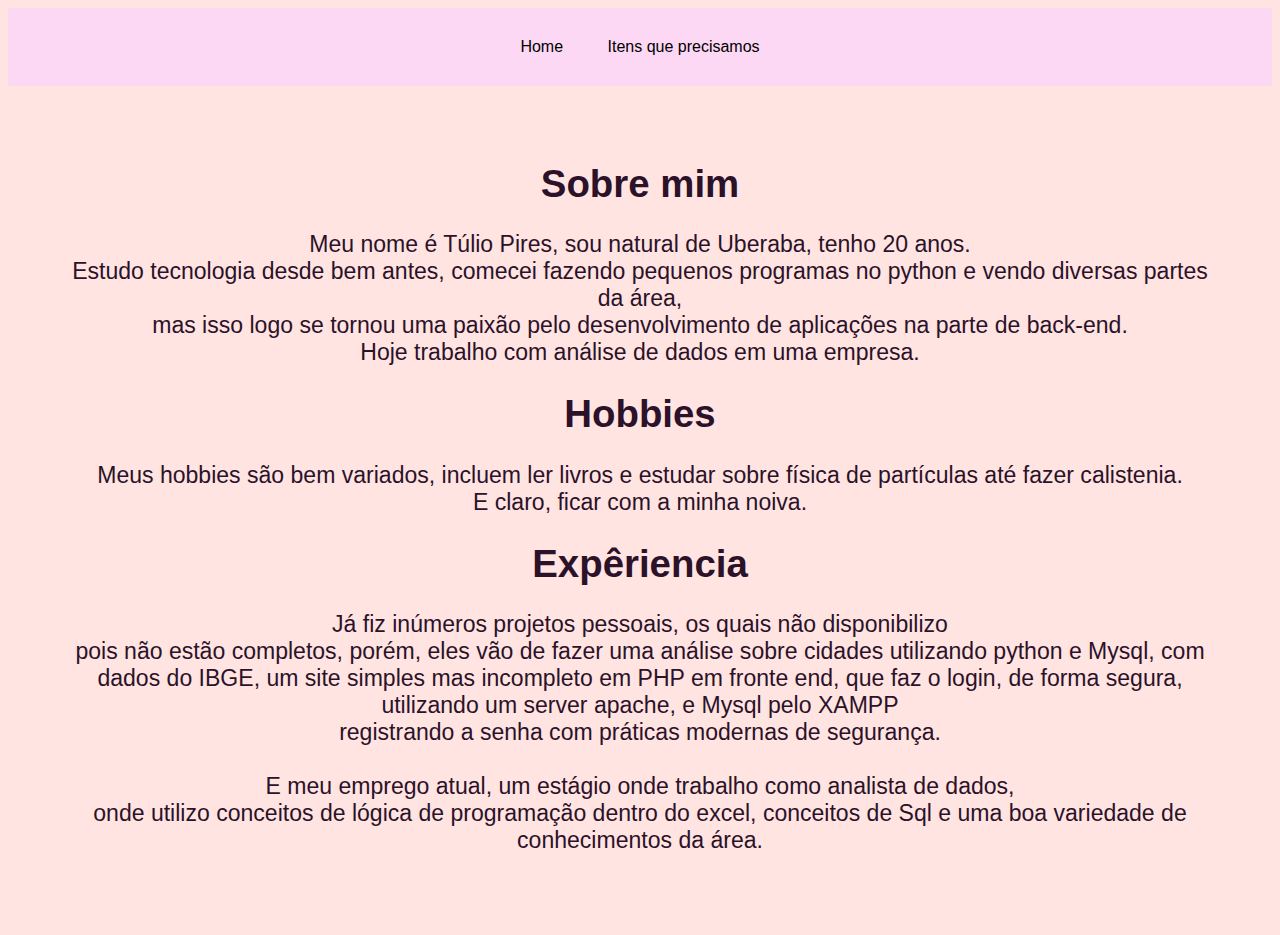
==== Itens.html @ 4318012a "Commit transformando em site de casamento" ====
<!DOCTYPE html>
<html lang="en">
<head>
    <meta charset="UTF-8">
    <meta name="viewport" content="width=device-width, initial-scale=1.0">
    <title>Página inicial Casamento</title>
    <link rel="stylesheet" href="estilo.css">
</head>
<body>
    <header>
        <nav>
            <ul>
                <li><a id="navegacao" href="index.html"> Home </a></li>
                <li><a id="navegacao" href="Itens.html">Itens que precisamos</a></li>
            </ul>
        </nav>
    </header>

    <main>
        <h1>Sobre mim</h1>
            <p class="texto">
                Meu nome é Túlio Pires, sou natural de Uberaba, tenho 20 anos. <br>
                Estudo tecnologia desde bem antes, comecei fazendo pequenos programas no python e vendo diversas partes da área,<br>
                mas isso logo se tornou uma paixão pelo desenvolvimento de aplicações na parte de back-end.<br>
                Hoje trabalho com análise de dados em uma empresa.
            </p>
        <h1>Hobbies</h1>
            <p class="texto">       
                Meus hobbies são bem variados, incluem ler livros e estudar sobre física de partículas até fazer calistenia. <br>
                E claro, ficar com a  minha noiva.
            </p>
        <h1>Expêriencia</h1>
            <p class="texto">
                Já fiz inúmeros projetos pessoais, os quais não disponibilizo <br>
                pois não estão completos, porém, eles vão de fazer uma análise
                sobre cidades utilizando python e Mysql, com <br>
                dados do IBGE, um site simples mas incompleto em PHP em fronte end, que faz
                o login, de forma segura, utilizando um server apache, e Mysql pelo XAMPP <br>
                registrando a senha com práticas modernas de segurança.<br>
                <br>
                E meu emprego atual, um estágio onde trabalho como analista de dados,<br>
                onde utilizo conceitos de lógica de programação dentro do excel, conceitos de Sql
                e uma boa variedade de conhecimentos da área.
            </p>
    </main>
</body>
</html>
---- estilo.css ----
.poppins-medium {
    font-family: "Poppins", sans-serif;
    font-weight: 500;
    font-style: normal;
  }
body{  
    text-align: center;
    background-color:mistyrose ;
}
header{
    display: block;
    background-color: #fdd8f4;
    padding: 20px;
    font-family: 'Poppins', 'Arial Narrow', sans-serif;
}
ul{
    margin: 5px;
    padding:5px;
}
li{
    border-radius: 10px;
    list-style: none; 
    margin: 10px;
    padding: 5px;
    margin: 5px;
    display: inline;
}
a{
    text-decoration:none;
    border-radius: 10px;
    padding: 5px;
    margin: 5px;
    color: rgb(0, 0, 0);
}
li a:hover{
    background-color: #505050;
    border-radius: 10px;
    padding: 5px;
    margin: 5px;
    color:rgb(255, 255, 255)

}
main{
    color: rgb(43, 18, 41);
    font-family: 'Poppins', 'Arial Narrow', Arial, sans-serif;
    font-size:larger;
    padding: 50px;
}
.texto{
    color: rgb(43, 18, 41);
    font-family: 'Poppins', 'Arial Narrow', Arial, sans-serif;
    font-size:larger;
}
#CliqueAqui{
    padding: 10px;
    background-color:ghostwhite;
}
#CliqueAqui:hover{
    padding: 10px;
    background-color:#d8adda;
    color: rgb(255, 255, 255);
}
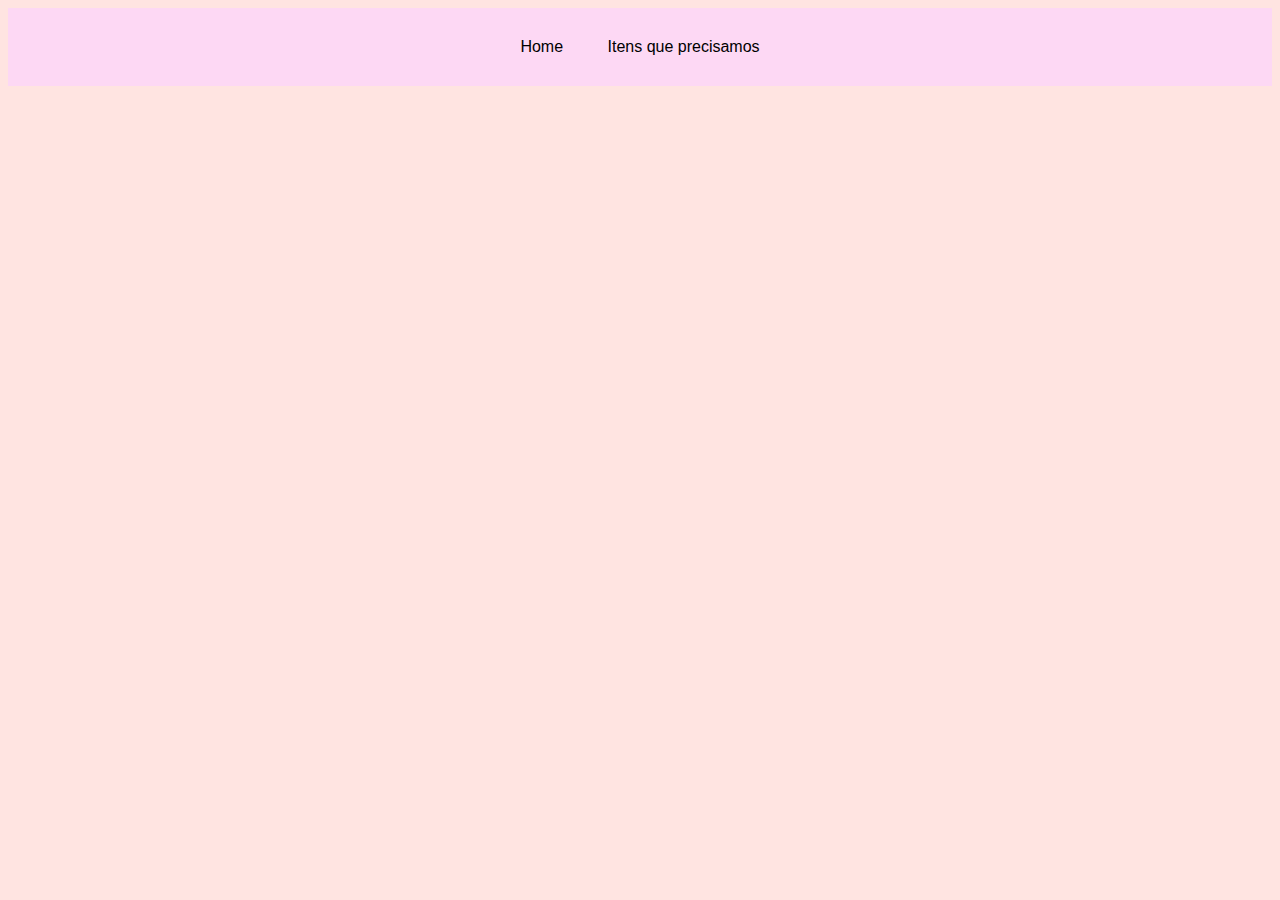
==== commit f9c81844: "Fix colors" ====
--- a/Itens.html
+++ b/Itens.html
@@ -17,31 +17,7 @@
     </header>
 
     <main>
-        <h1>Sobre mim</h1>
-            <p class="texto">
-                Meu nome é Túlio Pires, sou natural de Uberaba, tenho 20 anos. <br>
-                Estudo tecnologia desde bem antes, comecei fazendo pequenos programas no python e vendo diversas partes da área,<br>
-                mas isso logo se tornou uma paixão pelo desenvolvimento de aplicações na parte de back-end.<br>
-                Hoje trabalho com análise de dados em uma empresa.
-            </p>
-        <h1>Hobbies</h1>
-            <p class="texto">       
-                Meus hobbies são bem variados, incluem ler livros e estudar sobre física de partículas até fazer calistenia. <br>
-                E claro, ficar com a  minha noiva.
-            </p>
-        <h1>Expêriencia</h1>
-            <p class="texto">
-                Já fiz inúmeros projetos pessoais, os quais não disponibilizo <br>
-                pois não estão completos, porém, eles vão de fazer uma análise
-                sobre cidades utilizando python e Mysql, com <br>
-                dados do IBGE, um site simples mas incompleto em PHP em fronte end, que faz
-                o login, de forma segura, utilizando um server apache, e Mysql pelo XAMPP <br>
-                registrando a senha com práticas modernas de segurança.<br>
-                <br>
-                E meu emprego atual, um estágio onde trabalho como analista de dados,<br>
-                onde utilizo conceitos de lógica de programação dentro do excel, conceitos de Sql
-                e uma boa variedade de conhecimentos da área.
-            </p>
+        
     </main>
 </body>
 </html>--- a/estilo.css
+++ b/estilo.css
@@ -5,7 +5,7 @@
   }
 body{  
     text-align: center;
-    background-color:mistyrose ;
+    background-color:rgb(255, 228, 225) ;
 }
 header{
     display: block;
@@ -53,7 +53,7 @@
 }
 #CliqueAqui{
     padding: 10px;
-    background-color:ghostwhite;
+    background-color:rgb(248, 248, 255);
 }
 #CliqueAqui:hover{
     padding: 10px;
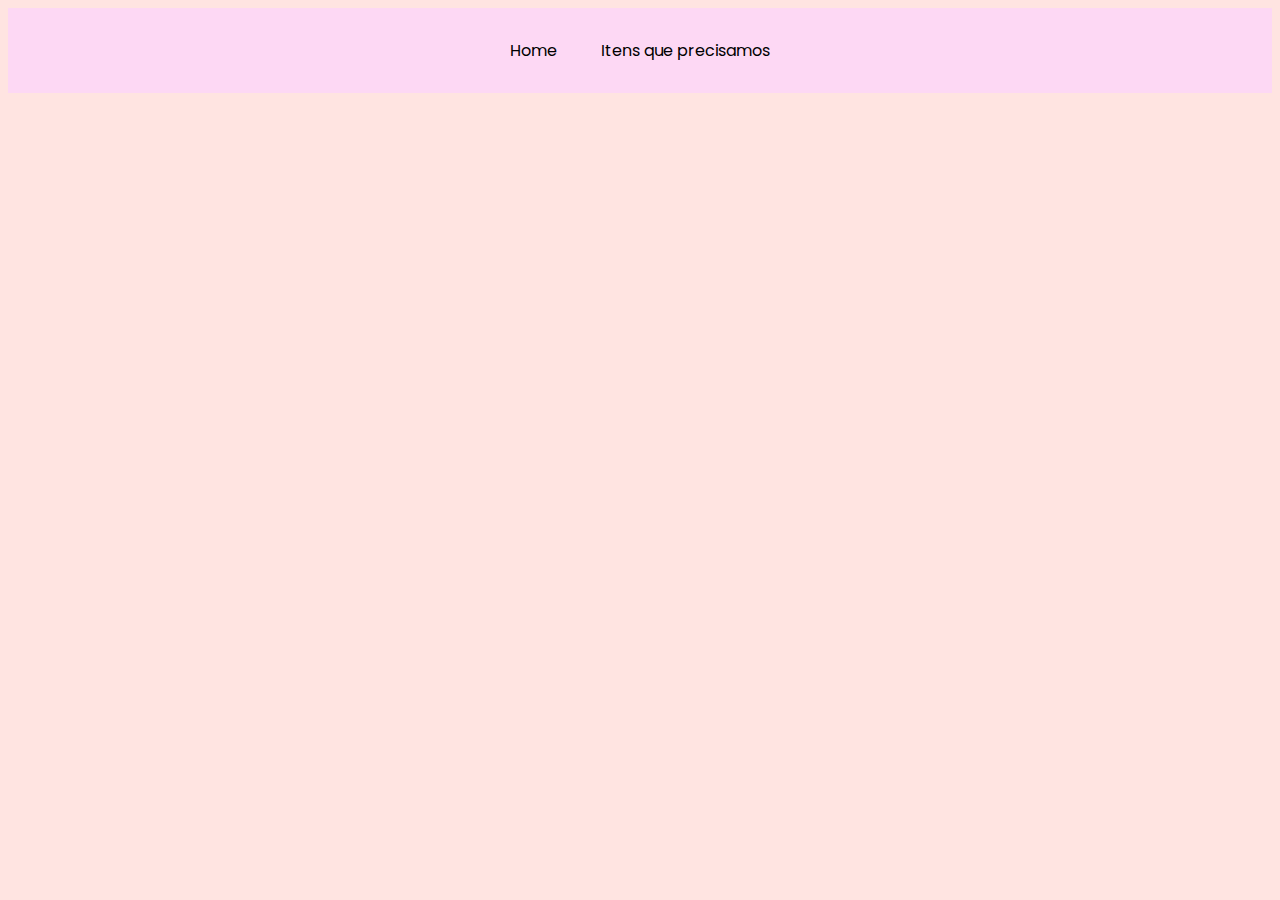
==== commit 55cff1d4: "Responsivil agora" ====
--- a/Itens.html
+++ b/Itens.html
@@ -4,7 +4,10 @@
     <meta charset="UTF-8">
     <meta name="viewport" content="width=device-width, initial-scale=1.0">
     <title>Página inicial Casamento</title>
-    <link rel="stylesheet" href="estilo.css">
+    <link rel="stylesheet" href="Style.css">
+    <link rel="preconnect" href="https://fonts.googleapis.com">
+<link rel="preconnect" href="https://fonts.gstatic.com" crossorigin>
+<link href="https://fonts.googleapis.com/css2?family=Poppins:ital,wght@0,100;0,200;0,300;0,400;0,500;0,600;0,700;0,800;0,900;1,100;1,200;1,300;1,400;1,500;1,600;1,700;1,800;1,900&display=swap" rel="stylesheet">
 </head>
 <body>
     <header>
@@ -17,7 +20,9 @@
     </header>
 
     <main>
-        
+
     </main>
+
+    
 </body>
 </html>--- a/Style.css
+++ b/Style.css
@@ -0,0 +1,57 @@
+.poppins-medium {
+    font-family: "Poppins", sans-serif;
+    font-weight: 500;
+    font-style: normal;
+  }
+body{  
+    text-align: center;
+    background-color:rgb(255, 228, 225) ;
+}
+header{
+    display: block;
+    background-color: #fdd8f4;
+    padding: 20px;
+    font-family: 'Poppins', 'Arial Narrow', sans-serif;
+}
+ul{
+    margin: 5px;
+    padding:5px;
+}
+li{
+    border-radius: 10px;
+    list-style: none; 
+    margin: 10px;
+    padding: 5px;
+    margin: 5px;
+    display: inline;
+}
+a{
+    text-decoration:none;
+    border-radius: 10px;
+    padding: 5px;
+    margin: 5px;
+    color: rgb(0, 0, 0);
+}
+li a:hover{
+    background-color: #505050;
+    border-radius: 10px;
+    padding: 5px;
+    margin: 5px;
+    color:rgb(255, 255, 255)
+
+}
+main{
+    color: rgb(43, 18, 41);
+    font-family: 'Poppins', 'Arial Narrow', Arial, sans-serif;
+    font-size:larger;
+    padding: 50px;
+}
+#CliqueAqui{
+    padding: 10px;
+    background-color:rgb(248, 248, 255);
+}
+#CliqueAqui:hover{
+    padding: 10px;
+    background-color:#d8adda;
+    color: rgb(255, 255, 255);
+}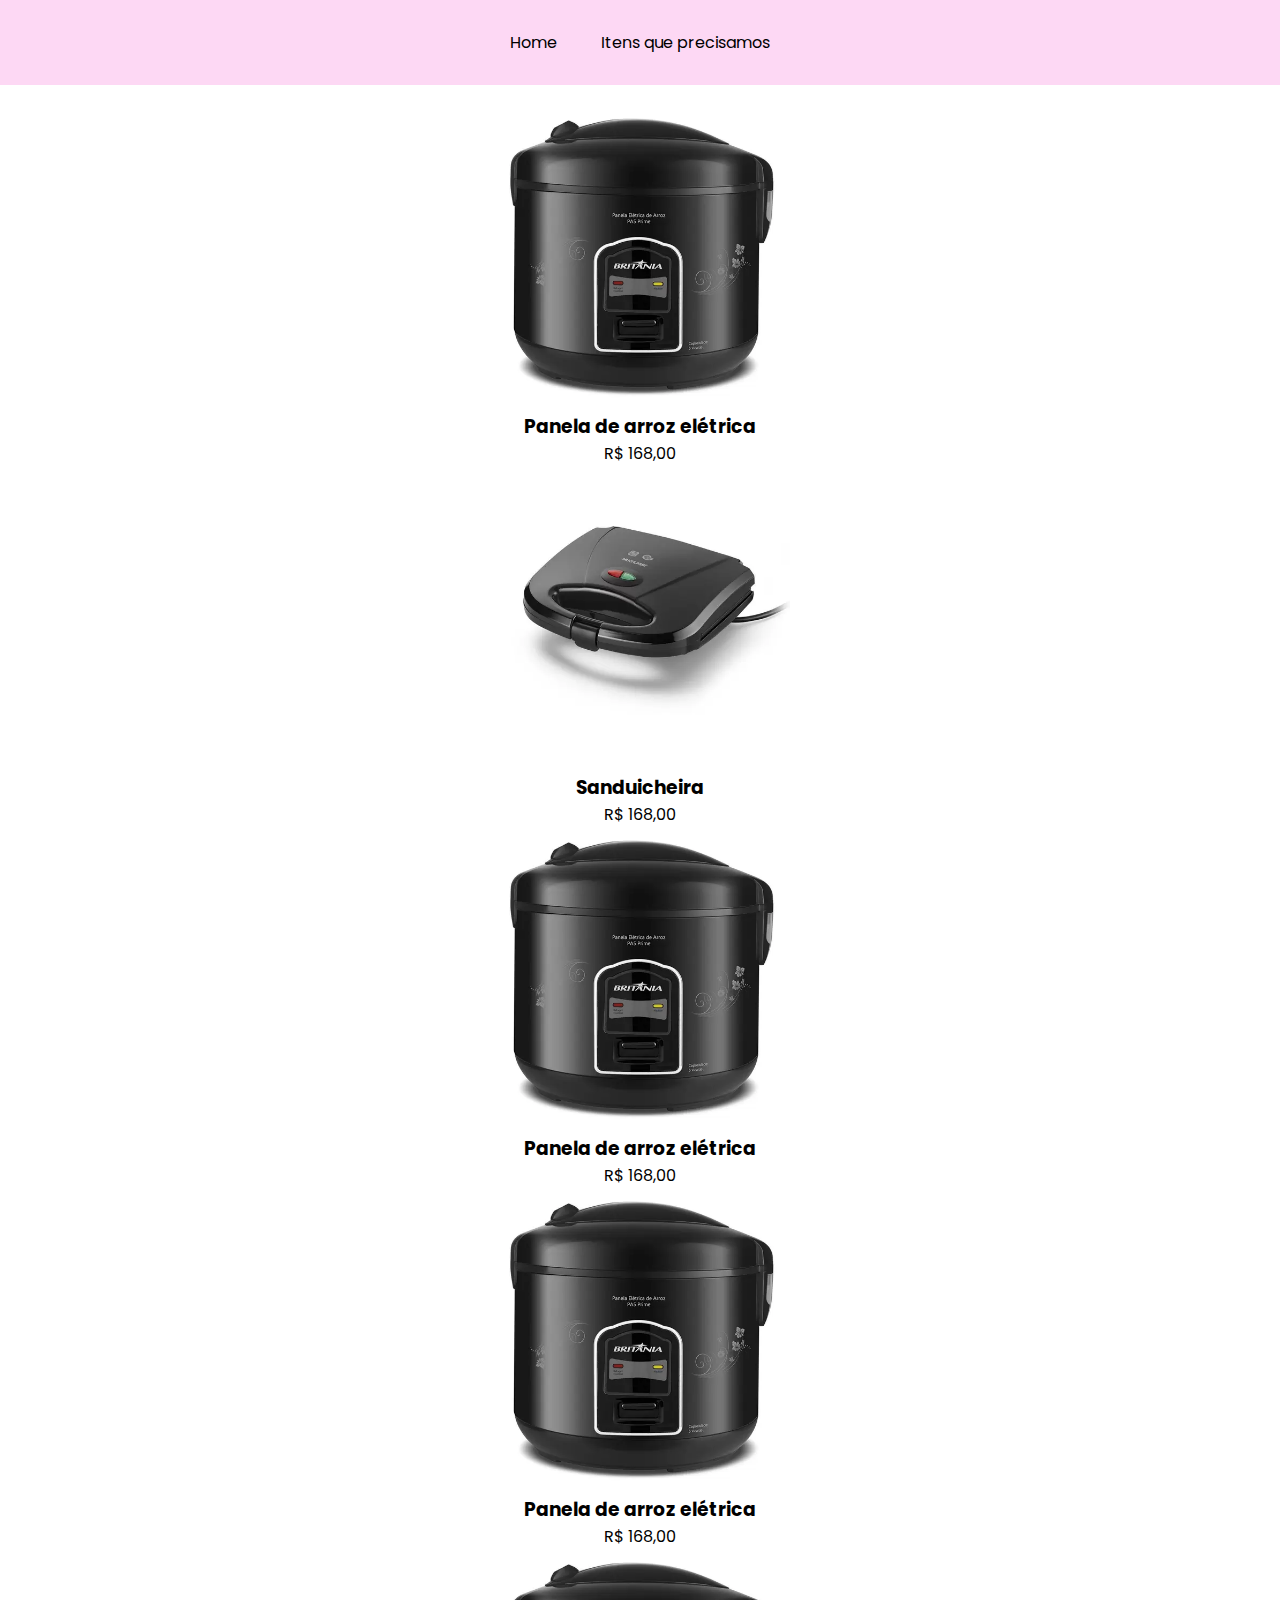
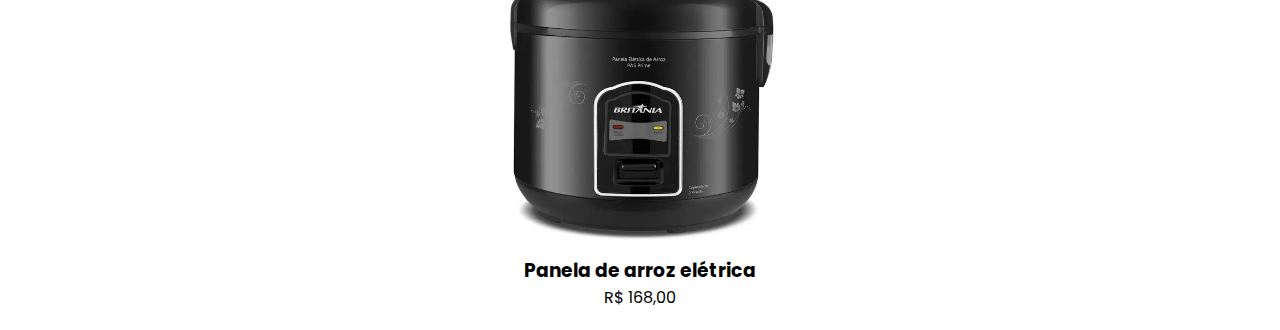
==== commit 39b1054f: "Adicionado a grid para items" ====
--- a/Itens.html
+++ b/Itens.html
@@ -9,7 +9,7 @@
 <link rel="preconnect" href="https://fonts.gstatic.com" crossorigin>
 <link href="https://fonts.googleapis.com/css2?family=Poppins:ital,wght@0,100;0,200;0,300;0,400;0,500;0,600;0,700;0,800;0,900;1,100;1,200;1,300;1,400;1,500;1,600;1,700;1,800;1,900&display=swap" rel="stylesheet">
 </head>
-<body>
+<body id="body2">
     <header>
         <nav>
             <ul>
@@ -20,7 +20,51 @@
     </header>
 
     <main>
-
+        <div class="MainConteiner">
+            <div class="item">
+                <img src="imgs/panelaarroz.jpeg" alt=""> <br>
+                <div class="desc">
+                    <h3> Panela de arroz elétrica </h3>
+                    <p> R$ 168,00</p>
+                </div>
+            </div>
+        </div>
+        <div class="MainConteiner">
+            <div class="item">
+                <img src="imgs/sanduicheira.jpeg" alt=""> <br>
+                <div class="desc">
+                    <h3> Sanduicheira </h3>
+                    <p> R$ 168,00</p>
+                </div>
+            </div>
+        </div>
+        <div class="MainConteiner">
+            <div class="item">
+                <img src="imgs/panelaarroz.jpeg" alt=""> <br>
+                <div class="desc">
+                    <h3> Panela de arroz elétrica </h3>
+                    <p> R$ 168,00</p>
+                </div>
+            </div>
+        </div>
+        <div class="MainConteiner">
+            <div class="item">
+                <img src="imgs/panelaarroz.jpeg" alt=""> <br>
+                <div class="desc">
+                    <h3> Panela de arroz elétrica </h3>
+                    <p> R$ 168,00</p>
+                </div>
+            </div>
+        </div>
+        <div class="MainConteiner">
+            <div class="item">
+                <img src="imgs/panelaarroz.jpeg" alt=""> <br>
+                <div class="desc">
+                    <h3> Panela de arroz elétrica </h3>
+                    <p> R$ 168,00</p>
+                </div>
+            </div>
+        </div>
     </main>
 
     
--- a/Style.css
+++ b/Style.css
@@ -2,8 +2,18 @@
     font-family: "Poppins", sans-serif;
     font-weight: 500;
     font-style: normal;
-  }
+}
+ *{
+    box-sizing: border-box;
+    font-family:'Poppins', 'Arial Narrow', sans-serif;
+    padding: 0;
+    margin: 0;
+}
+main{
+    margin: 20px;
+}
 body{  
+    width: 100%;
     text-align: center;
     background-color:rgb(255, 228, 225) ;
 }
@@ -11,7 +21,7 @@
     display: block;
     background-color: #fdd8f4;
     padding: 20px;
-    font-family: 'Poppins', 'Arial Narrow', sans-serif;
+
 }
 ul{
     margin: 5px;
@@ -40,11 +50,23 @@
     color:rgb(255, 255, 255)
 
 }
-main{
-    color: rgb(43, 18, 41);
-    font-family: 'Poppins', 'Arial Narrow', Arial, sans-serif;
-    font-size:larger;
+.item img{
+    height: 300px;
+    width: 300px;
+}
+.item{
+    box-shadow: #2e2d2d;
+}
+.MainConteiner{
+    display: grid;
+    grid-template-columns: auto;
+    gap: 10px;
+}
+.texto{
     padding: 50px;
+}
+#body2{
+    background-color:rgb(255, 255, 255);
 }
 #CliqueAqui{
     padding: 10px;
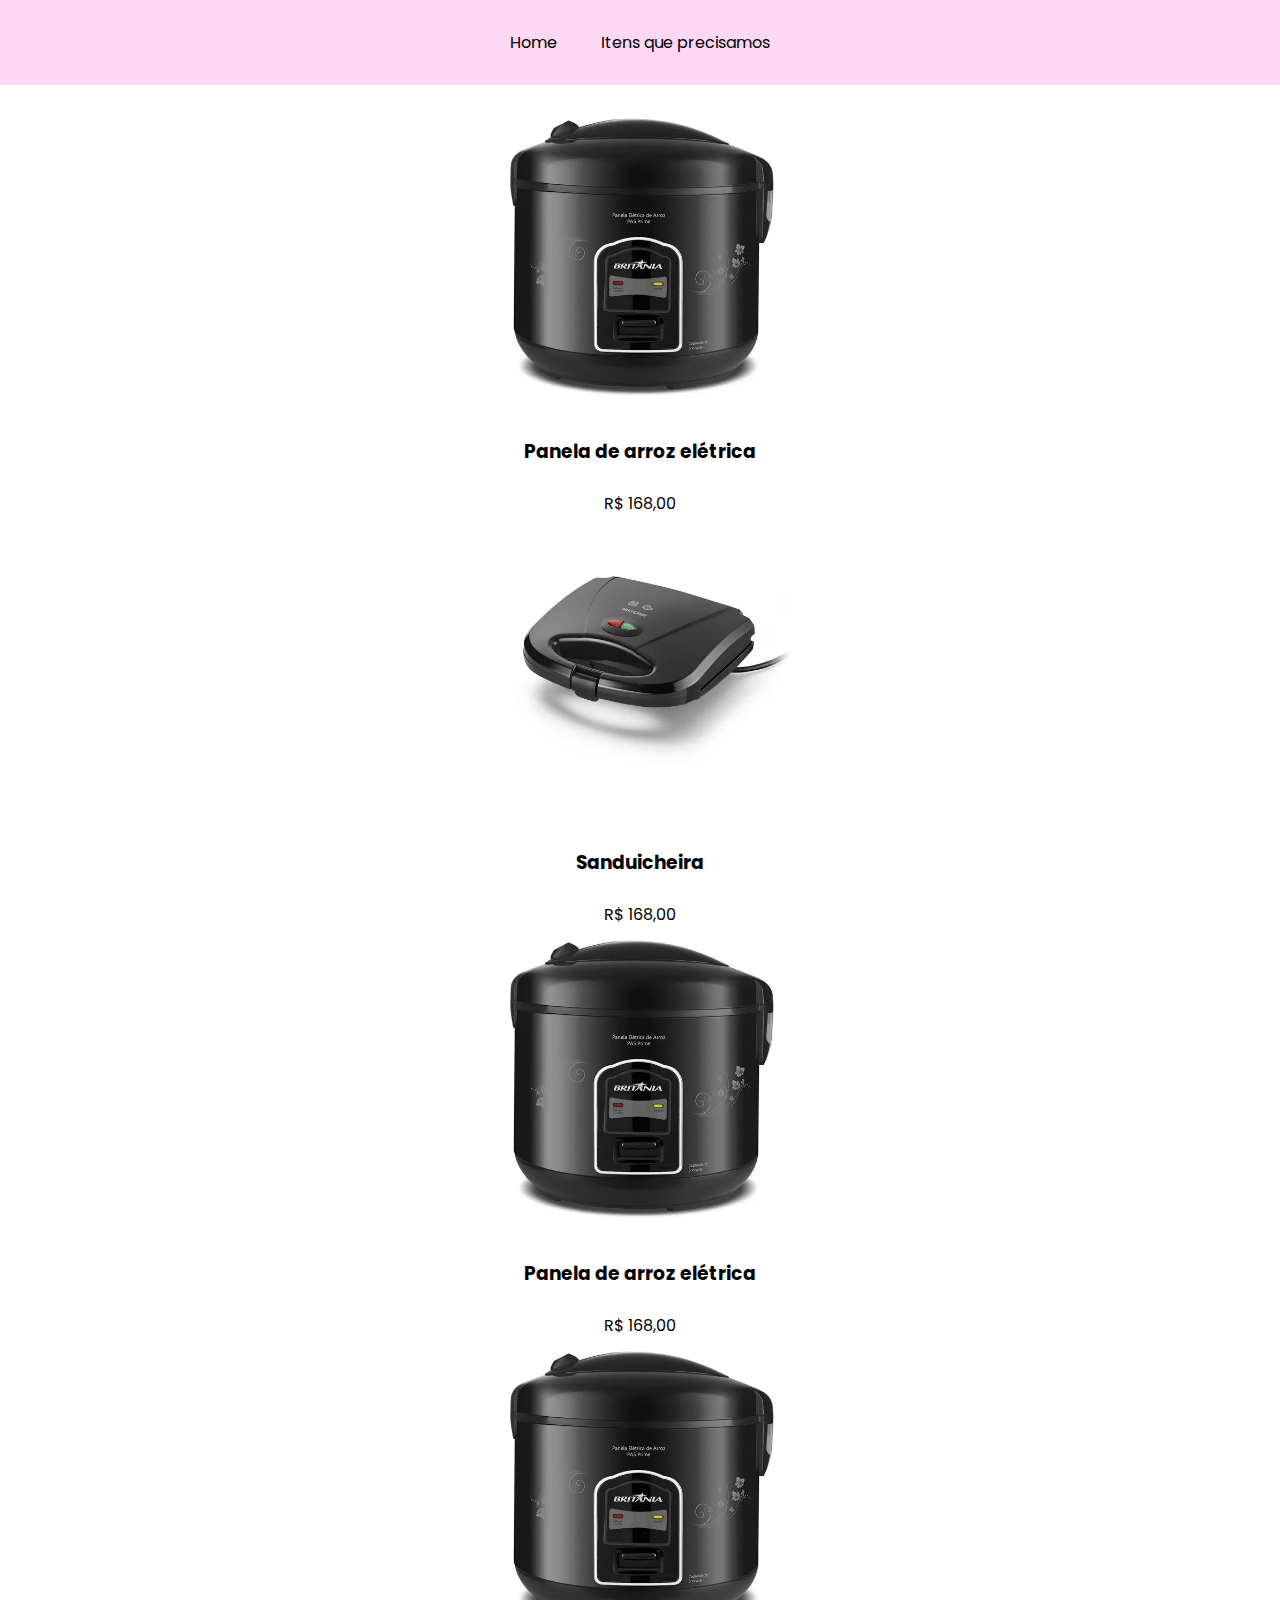
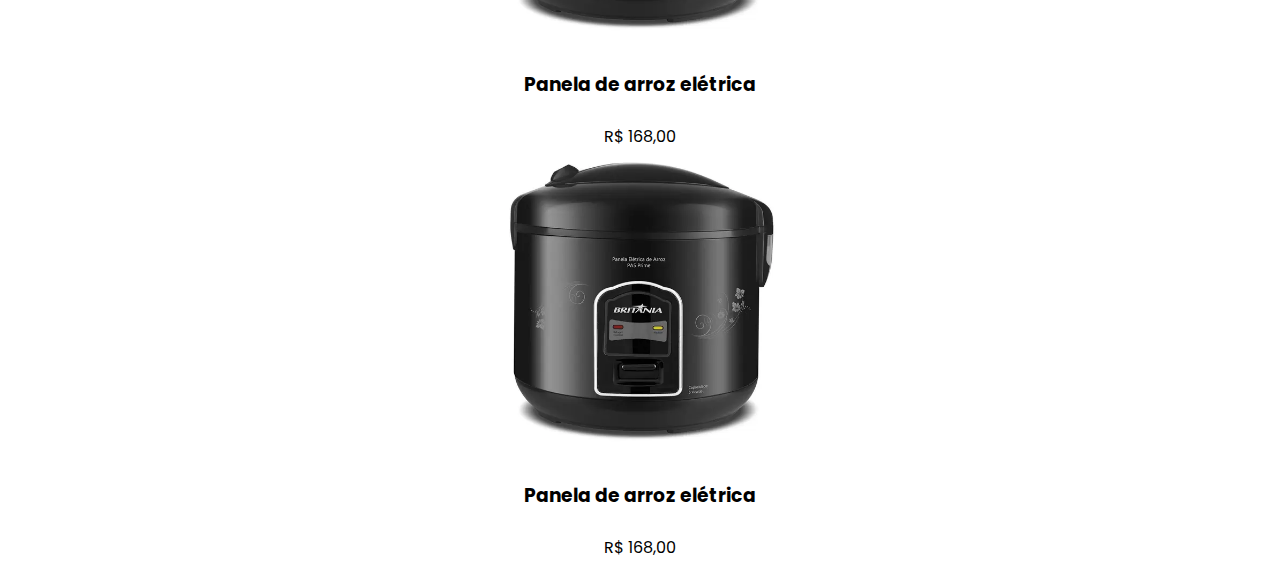
==== commit f55c3fe0: "links" ====
--- a/Itens.html
+++ b/Itens.html
@@ -22,45 +22,65 @@
     <main>
         <div class="MainConteiner">
             <div class="item">
-                <img src="imgs/panelaarroz.jpeg" alt=""> <br>
+                <a href="https://www.magazineluiza.com.br/panela-de-arroz-britania-pa5-prime-preta
+                -220-volts-britania/p/be000da9ec/ep/elpz/?&seller_id=friopecas&utm_source=google&u
+                tm_medium=pla&utm_campaign=&partner_id=74277&gclsrc=aw.ds&gad_source=1&gclid=EAIaI
+                QobChMIw-CGsdmwhQMVS15IAB2zVQpbEAQYByABEgKFLPD_BwE" target=”_blank” >
+                <img src="imgs/panelaarroz.jpeg" alt=""><br>
                 <div class="desc">
-                    <h3> Panela de arroz elétrica </h3>
+                    <h3> Panela de arroz elétrica </h3></a>
                     <p> R$ 168,00</p>
                 </div>
             </div>
         </div>
         <div class="MainConteiner">
             <div class="item">
+                <a href="https://www.magazineluiza.com.br/sanduicheira-mondial-fast-grill-s-12-preta-
+                750w-antiaderente/p/236687700/ep/gset/?&seller_id=magazineluiza&utm_source=google&utm
+                _medium=pla&utm_campaign=&partner_id=74275&gclsrc=aw.ds&gad_source=1&gclid=EAIaIQobCh
+                MInuDtw9mwhQMVrl9IAB3vyA71EAQYASABEgLqR_D_BwE" target=”_blank” >
                 <img src="imgs/sanduicheira.jpeg" alt=""> <br>
                 <div class="desc">
-                    <h3> Sanduicheira </h3>
+                    <h3> Sanduicheira </h3></a>
                     <p> R$ 168,00</p>
                 </div>
             </div>
         </div>
         <div class="MainConteiner">
             <div class="item">
-                <img src="imgs/panelaarroz.jpeg" alt=""> <br>
+                <a href="https://www.magazineluiza.com.br/panela-de-arroz-britania-pa5-prime-preta
+                -220-volts-britania/p/be000da9ec/ep/elpz/?&seller_id=friopecas&utm_source=google&u
+                tm_medium=pla&utm_campaign=&partner_id=74277&gclsrc=aw.ds&gad_source=1&gclid=EAIaI
+                QobChMIw-CGsdmwhQMVS15IAB2zVQpbEAQYByABEgKFLPD_BwE" target=”_blank” >
+                <img src="imgs/panelaarroz.jpeg" alt=""><br>
                 <div class="desc">
-                    <h3> Panela de arroz elétrica </h3>
+                    <h3> Panela de arroz elétrica </h3></a>
                     <p> R$ 168,00</p>
                 </div>
             </div>
         </div>
         <div class="MainConteiner">
             <div class="item">
-                <img src="imgs/panelaarroz.jpeg" alt=""> <br>
+                <a href="https://www.magazineluiza.com.br/panela-de-arroz-britania-pa5-prime-preta
+                -220-volts-britania/p/be000da9ec/ep/elpz/?&seller_id=friopecas&utm_source=google&u
+                tm_medium=pla&utm_campaign=&partner_id=74277&gclsrc=aw.ds&gad_source=1&gclid=EAIaI
+                QobChMIw-CGsdmwhQMVS15IAB2zVQpbEAQYByABEgKFLPD_BwE" target=”_blank” >
+                <img src="imgs/panelaarroz.jpeg" alt=""><br>
                 <div class="desc">
-                    <h3> Panela de arroz elétrica </h3>
+                    <h3> Panela de arroz elétrica </h3></a>
                     <p> R$ 168,00</p>
                 </div>
             </div>
         </div>
         <div class="MainConteiner">
             <div class="item">
-                <img src="imgs/panelaarroz.jpeg" alt=""> <br>
+                <a href="https://www.magazineluiza.com.br/panela-de-arroz-britania-pa5-prime-preta
+                -220-volts-britania/p/be000da9ec/ep/elpz/?&seller_id=friopecas&utm_source=google&u
+                tm_medium=pla&utm_campaign=&partner_id=74277&gclsrc=aw.ds&gad_source=1&gclid=EAIaI
+                QobChMIw-CGsdmwhQMVS15IAB2zVQpbEAQYByABEgKFLPD_BwE" target=”_blank” >
+                <img src="imgs/panelaarroz.jpeg" alt=""><br>
                 <div class="desc">
-                    <h3> Panela de arroz elétrica </h3>
+                    <h3> Panela de arroz elétrica </h3></a>
                     <p> R$ 168,00</p>
                 </div>
             </div>
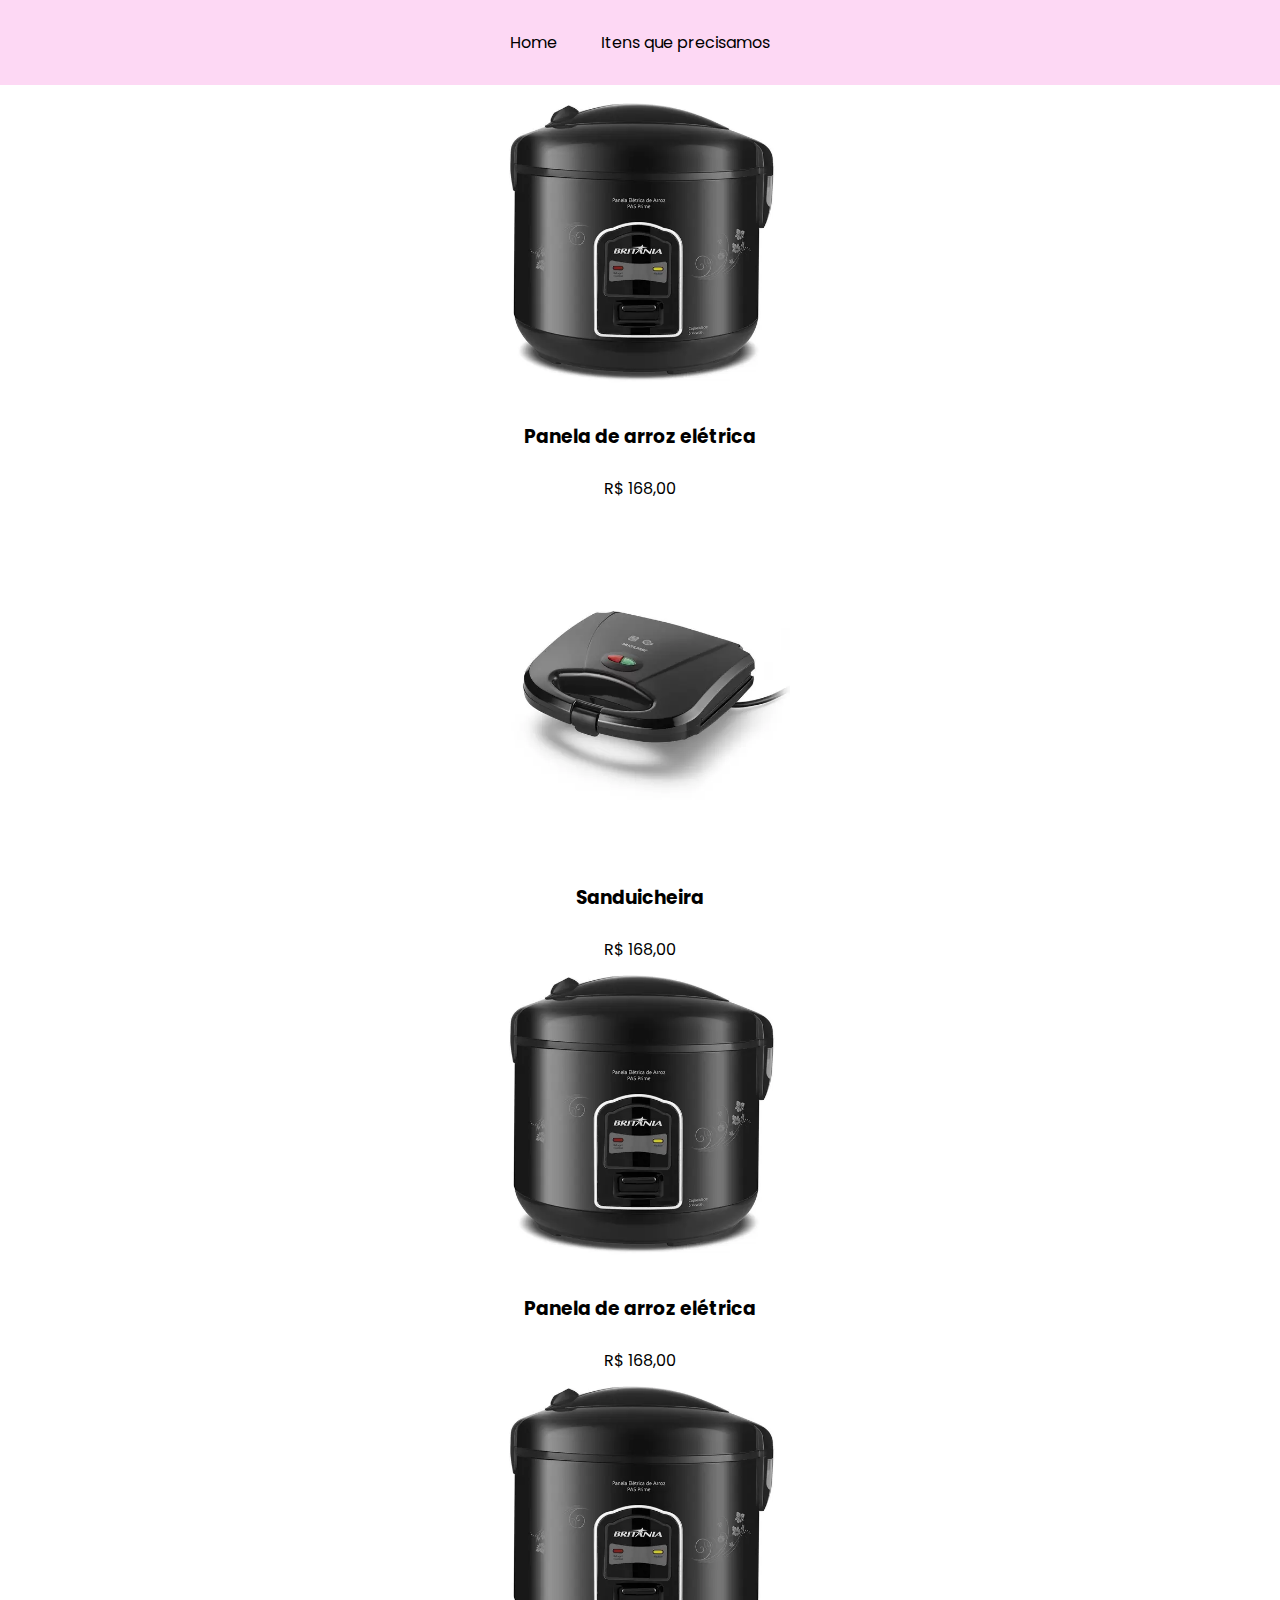
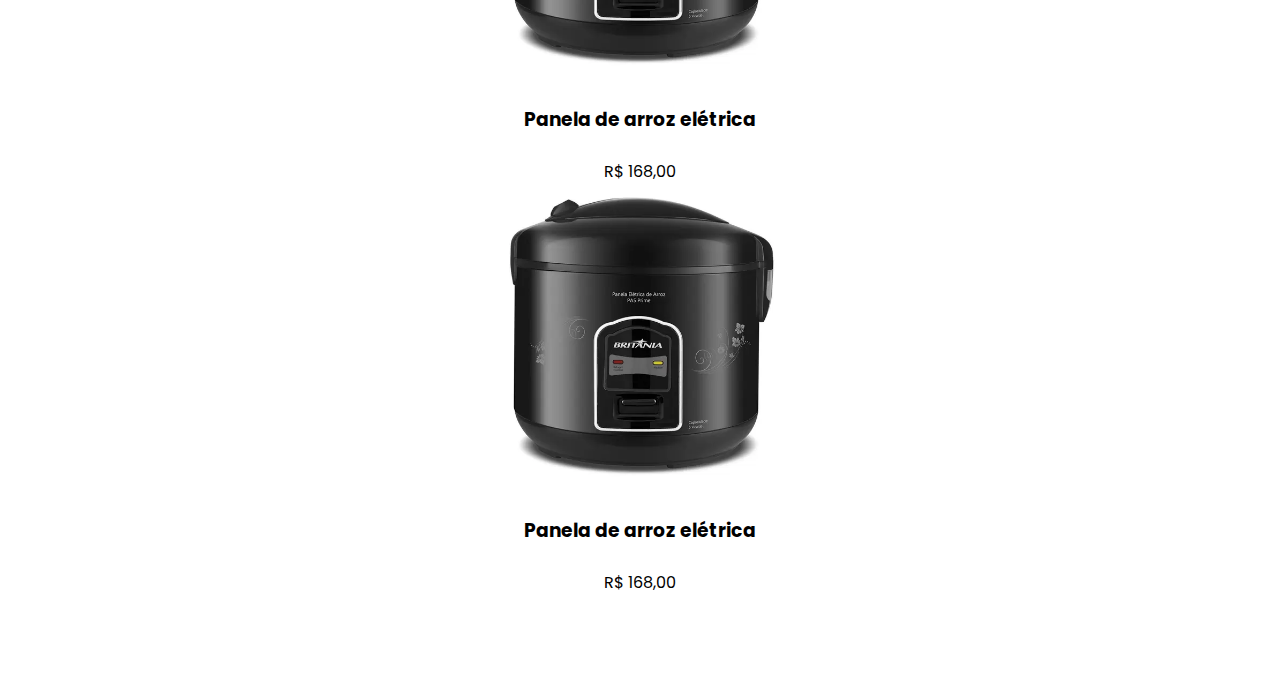
==== commit a05e0937: "menu fixed" ====
--- a/Itens.html
+++ b/Itens.html
@@ -31,6 +31,7 @@
                     <h3> Panela de arroz elétrica </h3></a>
                     <p> R$ 168,00</p>
                 </div>
+                <a href=""><h3></h3></a> 
             </div>
         </div>
         <div class="MainConteiner">
--- a/Style.css
+++ b/Style.css
@@ -16,11 +16,17 @@
     width: 100%;
     text-align: center;
     background-color:rgb(255, 228, 225) ;
+    padding: 70px;
+    padding-left: 0;
+    padding-right: 0;
 }
 header{
     display: block;
     background-color: #fdd8f4;
     padding: 20px;
+    position: fixed;
+    top: 0;
+    width: 100%;
 
 }
 ul{
